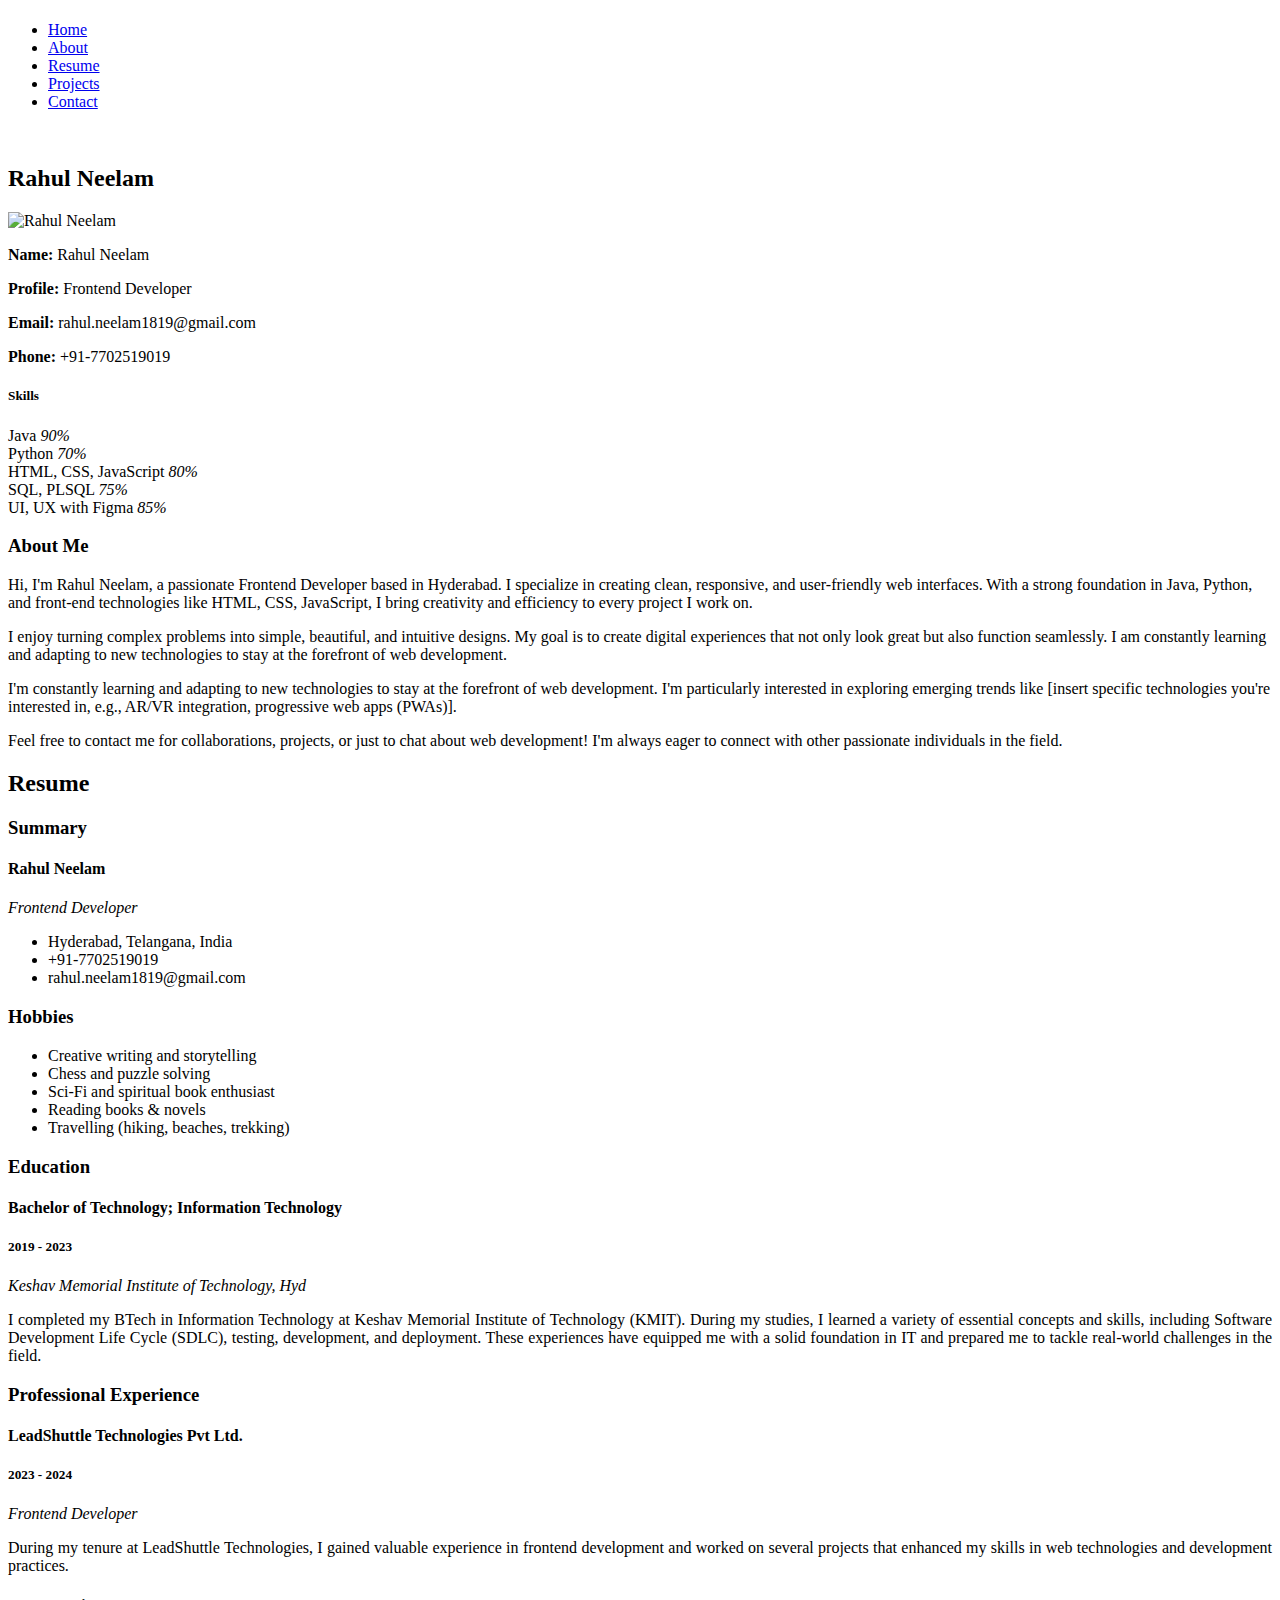
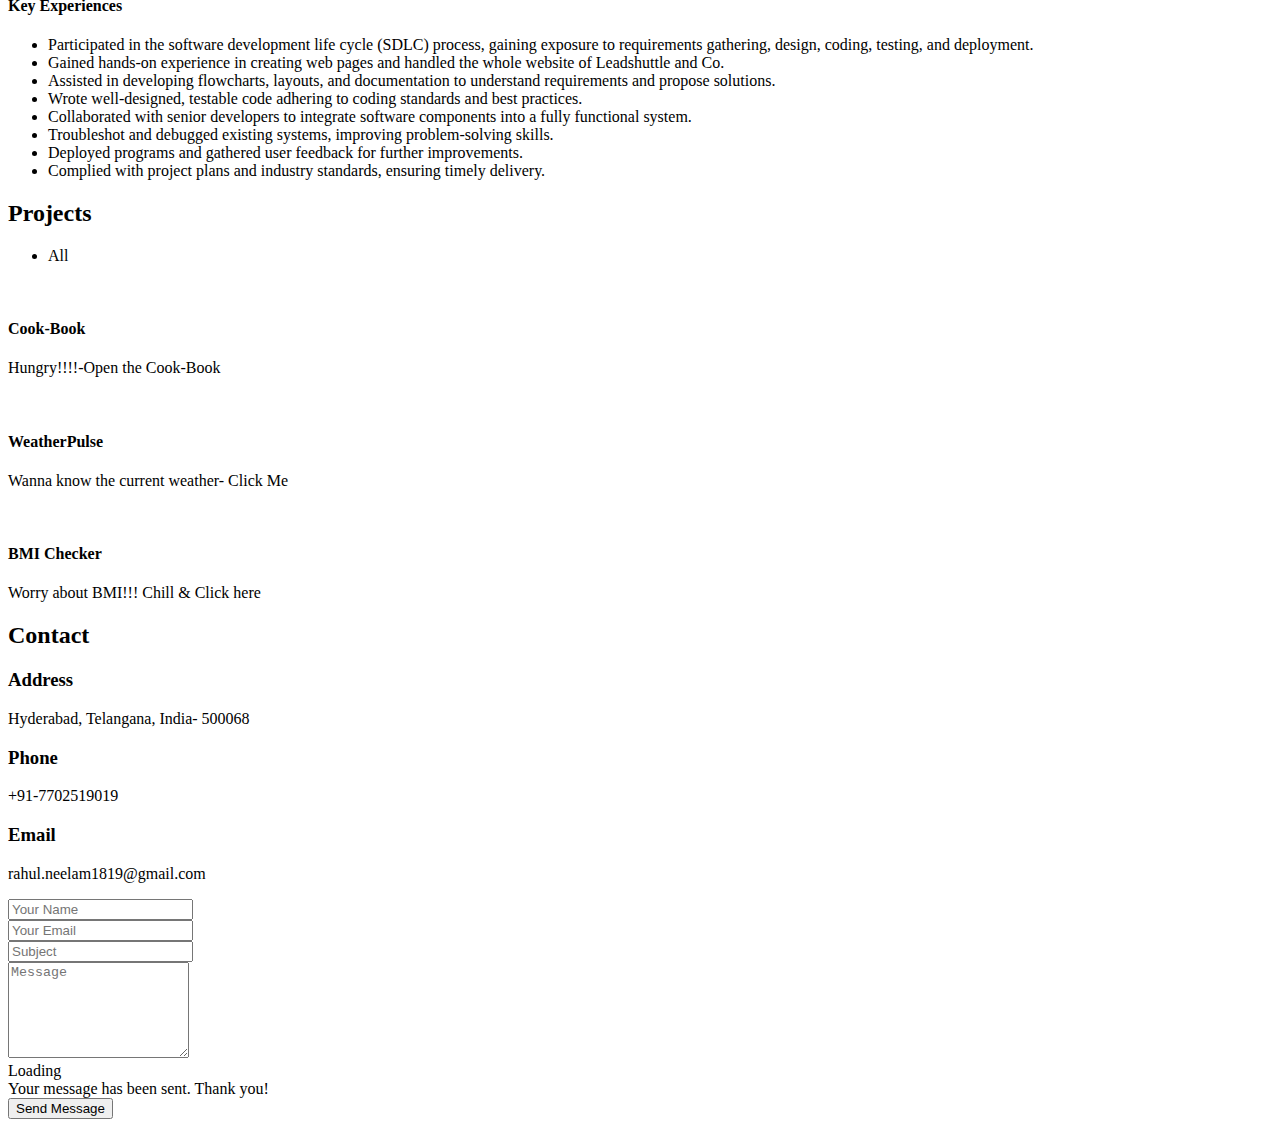
==== index.html @ 359d01f2 "Add files via upload" ====
<!DOCTYPE html>
<html lang="en">

<head>
  <meta charset="utf-8">
  <meta content="width=device-width, initial-scale=1.0" name="viewport">
  <title>Rahul-Neelam</title>
  <meta content="" name="description">
  <meta content="" name="keywords">

  <!-- Favicons -->
  <link href="assets/img/favicon.png" rel="icon">
  <link href="assets/img/apple-touch-icon.png" rel="apple-touch-icon">

  <!-- Fonts -->
  <link href="https://fonts.googleapis.com" rel="preconnect">
  <link href="https://fonts.gstatic.com" rel="preconnect" crossorigin>
  <link href="https://fonts.googleapis.com/css2?family=Roboto:ital,wght@0,100;0,300;0,400;0,500;0,700;0,900;1,100;1,300;1,400;1,500;1,700;1,900&family=Poppins:ital,wght@0,100;0,200;0,300;0,400;0,500;0,600;0,700;0,800;0,900;1,100;1,200;1,300;1,400;1,500;1,600;1,700;1,800;1,900&family=Raleway:ital,wght@0,100;0,200;0,300;0,400;0,500;0,600;0,700;0,800;0,900;1,100;1,200;1,300;1,400;1,500;1,600;1,700;1,800;1,900&display=swap" rel="stylesheet">

  <!-- Vendor CSS Files -->
  <link href="assets/vendor/bootstrap/css/bootstrap.min.css" rel="stylesheet">
  <link href="assets/vendor/bootstrap-icons/bootstrap-icons.css" rel="stylesheet">
  <link href="assets/vendor/aos/aos.css" rel="stylesheet">
  <link href="assets/vendor/glightbox/css/glightbox.min.css" rel="stylesheet">
  <link href="assets/vendor/swiper/swiper-bundle.min.css" rel="stylesheet">

  <!-- Main CSS File -->
  <link href="assets/css/main.css" rel="stylesheet">

  <!-- =======================================================
  * Template Name: DevFolio
  * Template URL: https://bootstrapmade.com/devfolio-bootstrap-portfolio-html-template/
  * Updated: Jun 14 2024 with Bootstrap v5.3.3
  * Author: BootstrapMade.com
  * License: https://bootstrapmade.com/license/
  ======================================================== -->
</head>

<body class="index-page">

  <header id="header" class="header d-flex align-items-center sticky-top">
    <div class="container-fluid container-xl position-relative d-flex align-items-center justify-content-between">

      <a href="index.html" class="logo d-flex align-items-center">
        <!-- Uncomment the line below if you also wish to use an image logo -->
        <!-- <img src="assets/img/logo.png" alt=""> -->
        <h1 class="sitename"></h1>
      </a>

      <nav id="navmenu" class="navmenu">
        <ul>
          <li><a href="#hero" class="active">Home<br></a></li>
          <li><a href="#about">About</a></li>
          <li><a href="#services">Resume</a></li>
          <li><a href="#portfolio">Projects</a></li>
          <li><a href="#contact">Contact</a></li>
        </ul>
        <i class="mobile-nav-toggle d-xl-none bi bi-list"></i>
      </nav>

    </div>
  </header>

  <main class="main">

    <!-- Hero Section -->
    <section id="hero" class="hero section">

      <img src="assets/img/hero-img.jpg" alt="" data-aos="fade-in">

      <div class="container d-flex flex-column align-items-center justify-content-center text-center" data-aos="fade-up" data-aos-delay="100">
        <h2>Rahul Neelam</h2>
        <p><span class="typed" data-typed-items="Designer, Frontend Developer, Software Developer"></span></p>
      </div>

    </section><!-- /Hero Section -->

<!-- About Section -->
<section id="about" class="about section">

  <div class="container" data-aos="fade-up" data-aos-delay="100">

    <div class="row gy-4">
      <div class="col-md-6">

        <div class="row justify-content-between align-items-center gy-4">
          <div class="col-lg-5">
            <div class="profile-image-container">
              <img src="assets/img/profile-img.jpg" class="img-fluid rounded-circle" alt="Rahul Neelam">
            </div>
          </div>
          <div class="col-lg-7 about-info">
            <div class="info-bubbles">
              <div class="info-bubble">
                <i class="bi bi-person-fill"></i>
                <p><strong>Name:</strong> <span>Rahul Neelam</span></p>
              </div>
              <div class="info-bubble">
                <i class="bi bi-code-slash"></i>
                <p><strong>Profile:</strong> <span>Frontend Developer</span></p>
              </div>
              <div class="info-bubble1">
                <i class="bi bi-envelope-fill"></i>
                <p><strong>Email:</strong> <span>rahul.neelam1819@gmail.com</span></p>
              </div>
              <div class="info-bubble1">
                <i class="bi bi-telephone-fill"></i>
                <p><strong>Phone:</strong> <span>+91-7702519019</span></p>
              </div>
            </div>
          </div>
        </div>
        <div class="skills-content skills-animation mt-4">

          <h5 class="mb-4">Skills</h5>

          <div class="progress">
            <span class="skill"><span>Java</span> <i class="val">90%</i></span>
            <div class="progress-bar-wrap">
              <div class="progress-bar" role="progressbar" aria-valuenow="90" aria-valuemin="0" aria-valuemax="100"></div>
            </div>
          </div><!-- End Skills Item -->

          <div class="progress">
            <span class="skill"><span>Python</span> <i class="val">70%</i></span>
            <div class="progress-bar-wrap">
              <div class="progress-bar" role="progressbar" aria-valuenow="70" aria-valuemin="0" aria-valuemax="100"></div>
            </div>
          </div><!-- End Skills Item -->

          <div class="progress">
            <span class="skill"><span>HTML, CSS, JavaScript</span> <i class="val">80%</i></span>
            <div class="progress-bar-wrap">
              <div class="progress-bar" role="progressbar" aria-valuenow="80" aria-valuemin="0" aria-valuemax="100"></div>
            </div>
          </div><!-- End Skills Item -->

          <div class="progress">
            <span class="skill"><span>SQL, PLSQL</span> <i class="val">75%</i></span>
            <div class="progress-bar-wrap">
              <div class="progress-bar" role="progressbar" aria-valuenow="75" aria-valuemin="0" aria-valuemax="100"></div>
            </div>
          </div><!-- End Skills Item -->

          <div class="progress">
            <span class="skill"><span>UI, UX with Figma</span> <i class="val">85%</i></span>
            <div class="progress-bar-wrap">
              <div class="progress-bar" role="progressbar" aria-valuenow="85" aria-valuemin="0" aria-valuemax="100"></div>
            </div>
          </div><!-- End Skills Item -->
        </div>
      </div>

      <div class="col-md-6">
        <div class="about-text">
          <h3>About Me</h3>
          <p class="justified-text">Hi, I'm Rahul Neelam, a passionate Frontend Developer based in Hyderabad. I specialize in creating clean, responsive, and user-friendly web interfaces. With a strong foundation in Java, Python, and front-end technologies like HTML, CSS, JavaScript, I bring creativity and efficiency to every project I work on.</p>
          <p class="justified-text">I enjoy turning complex problems into simple, beautiful, and intuitive designs. My goal is to create digital experiences that not only look great but also function seamlessly. I am constantly learning and adapting to new technologies to stay at the forefront of web development.</p>
          <p class="justified-text">I'm constantly learning and adapting to new technologies to stay at the forefront of web development. I'm particularly interested in exploring emerging trends like [insert specific technologies you're interested in, e.g., AR/VR integration, progressive web apps (PWAs)].</p>
          <p>Feel free to contact me for collaborations, projects, or just to chat about web development! I'm always eager to connect with other passionate individuals in the field.</p>
        </div>
      </div>
    </div>
  </div>
</section>
<!-- /About Section -->


  <!-- Resume Section -->
  <section id="services" class="services section">
  <!-- Section Title -->
  <div class="container section-title" data-aos="fade-up">
    <h2>Resume</h2>
  </div><!-- End Section Title -->

  <div class="container">
    <div class="row">
      
      <!-- Left Column -->
      <div class="col-lg-4" data-aos="fade-up" data-aos-delay="100">
        <h3 class="resume-title">Summary</h3>
        <div class="resume-item pb-0">
          <h4>Rahul Neelam</h4>
          <p><em>Frontend Developer</em></p>
          <ul>
            <li>Hyderabad, Telangana, India</li>
            <li>+91-7702519019</li>
            <li>rahul.neelam1819@gmail.com</li>
          </ul>
        </div><!-- End Resume Item -->

        <h3 class="resume-title">Hobbies</h3>
        <div class="resume-item">
          <ul>
            <li>Creative writing and storytelling</li>
            <li>Chess and puzzle solving</li>
            <li>Sci-Fi and spiritual book enthusiast</li>
            <li>Reading books & novels</li>
            <li>Travelling (hiking, beaches, trekking)</li>
          </ul>
        </div><!-- End Resume Item -->
      </div><!-- End Left Column -->

      <!-- Center Column -->
      <div class="col-lg-8" data-aos="fade-up" data-aos-delay="200">
        <h3 class="resume-title">Education</h3>
        <div class="resume-item">
          <h4>Bachelor of Technology; Information Technology</h4>
          <h5>2019 - 2023</h5>
          <p><em>Keshav Memorial Institute of Technology, Hyd</em></p>
          <p style="text-align: justify;">
            I completed my BTech in Information Technology at Keshav Memorial Institute of Technology (KMIT). During my studies, I learned a variety of essential concepts and skills, including Software Development Life Cycle (SDLC), testing, development, and deployment. These experiences have equipped me with a solid foundation in IT and prepared me to tackle real-world challenges in the field.
          </p>
        </div><!-- End Resume Item -->

        <h3 class="resume-title">Professional Experience</h3>
        <div class="resume-item">
          <h4>LeadShuttle Technologies Pvt Ltd.</h4>
          <h5>2023 - 2024</h5>
          <p><em>Frontend Developer</em></p>
          <p style="text-align: justify;">
            During my tenure at LeadShuttle Technologies, I gained valuable experience in frontend development and worked on several projects that enhanced my skills in web technologies and development practices.
          </p>
        <h4 class="resume-title">Key Experiences</h4>
        <div class="resume-item">
          <ul>
            <li>Participated in the software development life cycle (SDLC) process, gaining exposure to requirements gathering, design, coding, testing, and deployment.</li>
            <li>Gained hands-on experience in creating web pages and handled the whole website of Leadshuttle and Co.</li>
            <li>Assisted in developing flowcharts, layouts, and documentation to understand requirements and propose solutions.</li>
            <li>Wrote well-designed, testable code adhering to coding standards and best practices.</li>
            <li>Collaborated with senior developers to integrate software components into a fully functional system.</li>
            <li>Troubleshot and debugged existing systems, improving problem-solving skills.</li>
            <li>Deployed programs and gathered user feedback for further improvements.</li>
            <li>Complied with project plans and industry standards, ensuring timely delivery.</li>
          </ul>
        </div><!-- End Resume Item -->
      </div><!-- End Center Column -->
  </div>
</section><!-- /Resume Section -->


<!-- Portfolio Section -->
<section id="portfolio" class="portfolio section">

  <!-- Section Title -->
  <div class="container section-title" data-aos="fade-up">
    <h2>Projects</h2>
  </div><!-- End Section Title -->

  <div class="container">

    <div class="isotope-layout" data-default-filter="*" data-layout="masonry" data-sort="original-order">

      <ul class="portfolio-filters isotope-filters" data-aos="fade-up" data-aos-delay="100">
        <li data-filter="*" class="filter-active">All</li>
      </ul><!-- End Portfolio Filters -->

      <div class="row gy-4 isotope-container" data-aos="fade-up" data-aos-delay="200">

        <div class="col-lg-4 col-md-6 portfolio-item isotope-item filter-app">
          <img src="assets/img/portfolio/app-1.png" class="img-fluid" alt="">
          <div class="portfolio-info">
            <h4>Cook-Book</h4>
            <p>Hungry!!!!-Open the Cook-Book</p>
            <a href="assets/img/portfolio/app-1.png" title="Cook-Book" data-gallery="portfolio-gallery-app" class="glightbox preview-link"><i class="bi bi-zoom-in"></i></a>
            <a href="portfolio-details.html#cookbook" data-portfolio="cookbook" title="More Details" class="details-link"><i class="bi bi-link-45deg"></i></a>
          </div>
        </div><!-- End Portfolio Item -->

        <div class="col-lg-4 col-md-6 portfolio-item isotope-item filter-app">
          <img src="assets/img/portfolio/app-2.png" class="img-fluid" alt="">
          <div class="portfolio-info">
            <h4>WeatherPulse</h4>
            <p>Wanna know the current weather- Click Me</p>
            <a href="assets/img/portfolio/app-2.png" title="WeatherPulse" data-gallery="portfolio-gallery-app" class="glightbox preview-link"><i class="bi bi-zoom-in"></i></a>
            <a href="portfolio-details.html#weatherpulse" data-portfolio="weatherpulse" title="More Details" class="details-link"><i class="bi bi-link-45deg"></i></a>
          </div>
        </div><!-- End Portfolio Item -->

        <div class="col-lg-4 col-md-6 portfolio-item isotope-item filter-app">
          <img src="assets/img/portfolio/app-3.png" class="img-fluid" alt="">
          <div class="portfolio-info">
            <h4>BMI Checker</h4>
            <p>Worry about BMI!!! Chill & Click here</p>
            <a href="assets/img/portfolio/app-3.png" title="BMIChecker" data-gallery="portfolio-gallery-app" class="glightbox preview-link"><i class="bi bi-zoom-in"></i></a>
            <a href="portfolio-details.html#BMIChecker" data-portfolio="bmichecker" title="More Details" class="details-link"><i class="bi bi-link-45deg"></i></a>
          </div>
        </div><!-- End Portfolio Item -->


      </div><!-- End Portfolio Container -->

    </div>

  </div>

</section><!-- /Portfolio Section -->

    <!-- Contact Section -->
    <section id="contact" class="contact section">

      <!-- Section Title -->
      <div class="container section-title" data-aos="fade-up">
        <h2>Contact</h2>
      </div><!-- End Section Title -->

      <div class="container" data-aos="fade-up" data-aos-delay="100">

        <div class="info-wrap" data-aos="fade-up" data-aos-delay="200">
          <div class="row gy-5">

            <div class="col-lg-4">
              <div class="info-item d-flex align-items-center">
                <i class="bi bi-geo-alt flex-shrink-0"></i>
                <div>
                  <h3>Address</h3>
                  <p>Hyderabad, Telangana, India- 500068</p>
                </div>
              </div>
            </div><!-- End Info Item -->

            <div class="col-lg-4">
              <div class="info-item d-flex align-items-center">
                <i class="bi bi-telephone flex-shrink-0"></i>
                <div>
                  <h3>Phone</h3>
                  <p>+91-7702519019</p>
                </div>
              </div>
            </div><!-- End Info Item -->

            <div class="col-lg-4">
              <div class="info-item d-flex align-items-center">
                <i class="bi bi-envelope flex-shrink-0"></i>
                <div>
                  <h3>Email<br></h3>
                  <p>rahul.neelam1819@gmail.com</p>
                </div>
              </div>
            </div><!-- End Info Item -->

          </div>
        </div>

        <form action="forms/contact.php" method="post" class="php-email-form" data-aos="fade-up" data-aos-delay="300">
          <div class="row gy-4">

            <div class="col-md-6">
              <input type="text" name="name" class="form-control" placeholder="Your Name" required="">
            </div>

            <div class="col-md-6 ">
              <input type="email" class="form-control" name="email" placeholder="Your Email" required="">
            </div>

            <div class="col-md-12">
              <input type="text" class="form-control" name="subject" placeholder="Subject" required="">
            </div>

            <div class="col-md-12">
              <textarea class="form-control" name="message" rows="6" placeholder="Message" required=""></textarea>
            </div>

            <div class="col-md-12 text-center">
              <div class="loading">Loading</div>
              <div class="error-message"></div>
              <div class="sent-message">Your message has been sent. Thank you!</div>

              <button type="submit">Send Message</button>
            </div>

          </div>
        </form><!-- End Contact Form -->

      </div>

    </section><!-- /Contact Section -->

  </main>

  <footer id="footer" class="footer">

    <div class="container">
      <div class="social-links d-flex justify-content-center">
        <a href="https://www.facebook.com/nagavenkata.rahul/"><i class="bi bi-facebook"></i></a>
        <a href="https://www.instagram.com/rahul_neel03/"><i class="bi bi-instagram"></i></a>
        <a href="https://www.linkedin.com/in/rahul-neelam-0690a8190/"><i class="bi bi-linkedin"></i></a>
        <a href="https://github.com/Rahul-Neelam"><i class="bi bi-github"></i></a>
      </div>
    </div>

  </footer>

  <!-- Scroll Top -->
  <a href="#" id="scroll-top" class="scroll-top d-flex align-items-center justify-content-center"><i class="bi bi-arrow-up-short"></i></a>

  <!-- Preloader -->
  <div id="preloader"></div>

  <!-- Vendor JS Files -->
  <script src="assets/vendor/bootstrap/js/bootstrap.bundle.min.js"></script>
  <script src="assets/vendor/php-email-form/validate.js"></script>
  <script src="assets/vendor/aos/aos.js"></script>
  <script src="assets/vendor/typed.js/typed.umd.js"></script>
  <script src="assets/vendor/waypoints/noframework.waypoints.js"></script>
  <script src="assets/vendor/purecounter/purecounter_vanilla.js"></script>
  <script src="assets/vendor/glightbox/js/glightbox.min.js"></script>
  <script src="assets/vendor/imagesloaded/imagesloaded.pkgd.min.js"></script>
  <script src="assets/vendor/isotope-layout/isotope.pkgd.min.js"></script>
  <script src="assets/vendor/swiper/swiper-bundle.min.js"></script>

  <!-- Main JS File -->
  <script src="assets/js/main.js"></script>

</body>

</html>
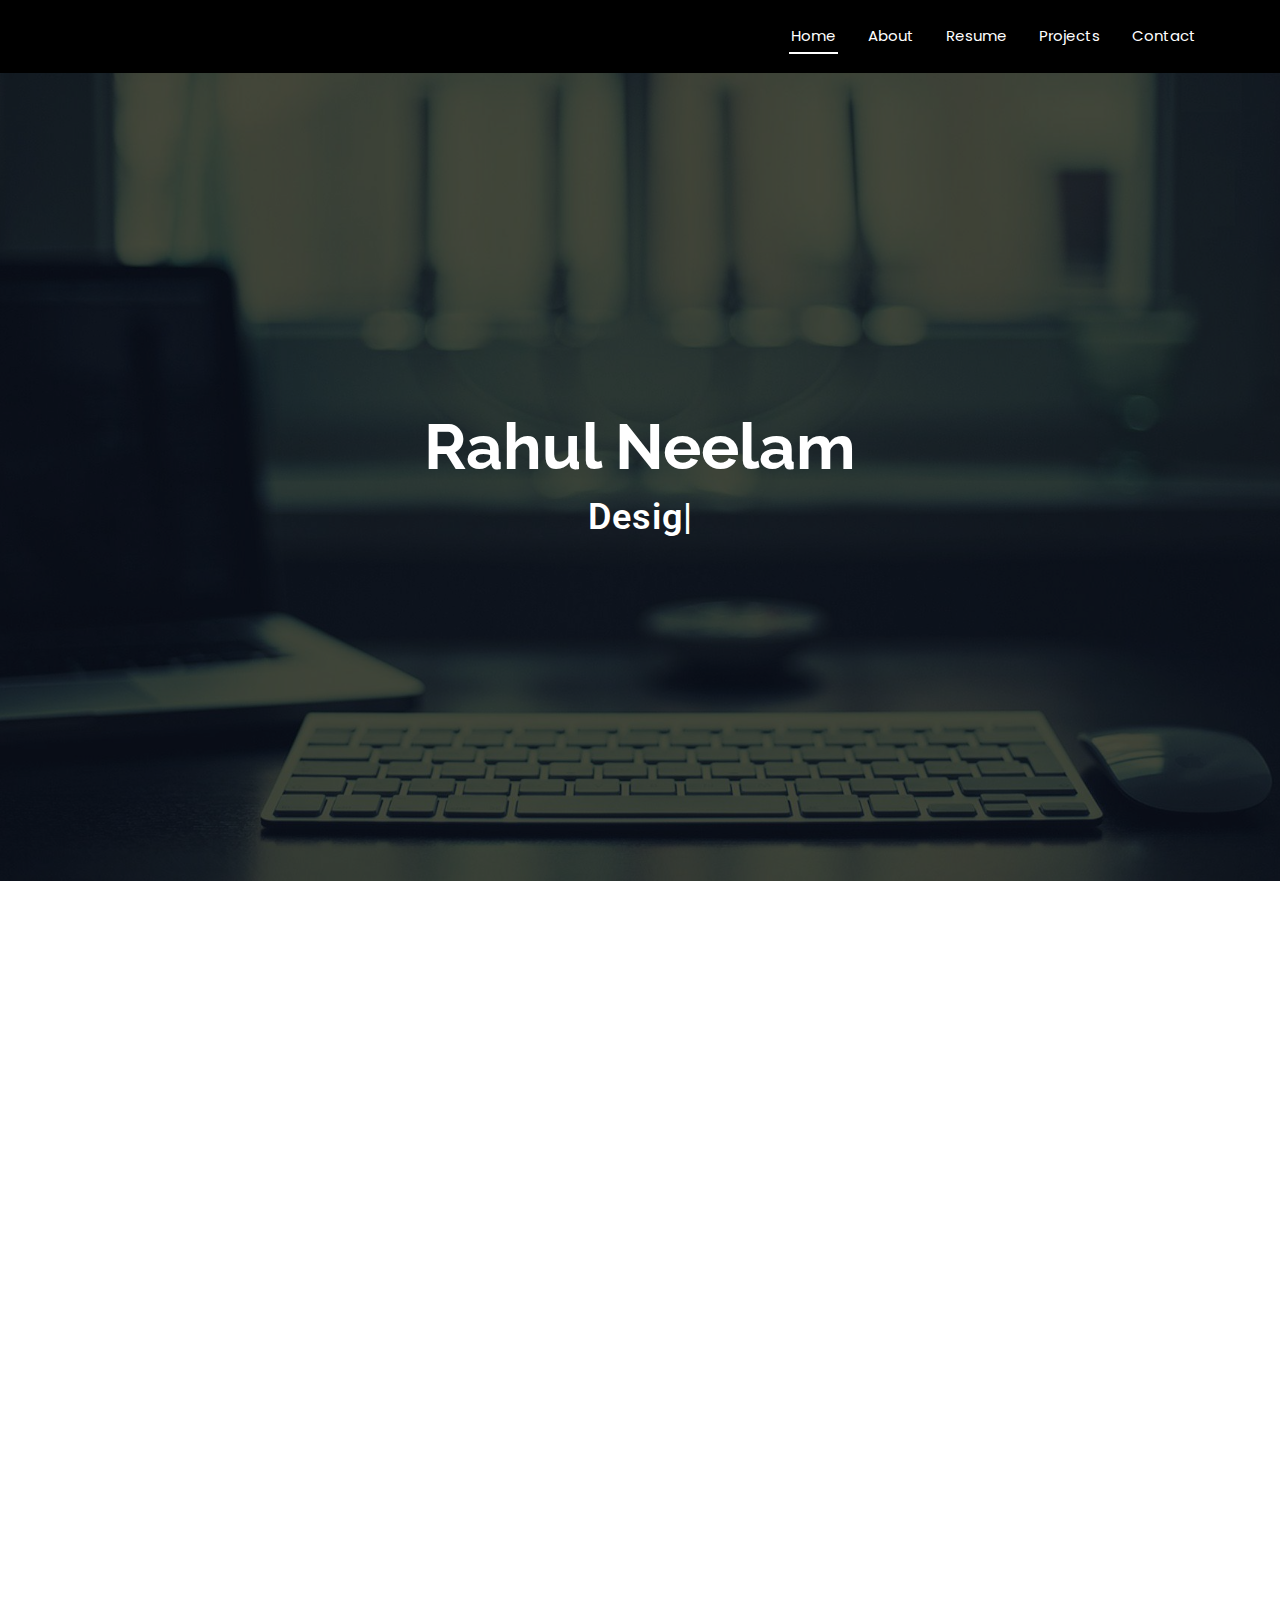
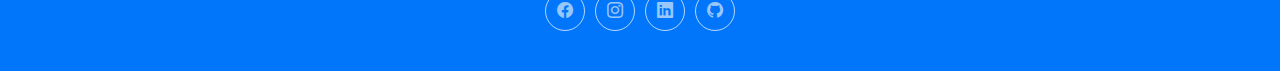
==== commit b7752923: "Update index.html" ====
--- a/index.html
+++ b/index.html
@@ -189,14 +189,12 @@
           </ul>
         </div><!-- End Resume Item -->
 
-        <h3 class="resume-title">Hobbies</h3>
+        <h3 class="resume-title">Certifications</h3>
         <div class="resume-item">
           <ul>
-            <li>Creative writing and storytelling</li>
-            <li>Chess and puzzle solving</li>
-            <li>Sci-Fi and spiritual book enthusiast</li>
-            <li>Reading books & novels</li>
-            <li>Travelling (hiking, beaches, trekking)</li>
+            <li>Neural Networks and Deep-Learning</li>
+            <li>Oracle Certified Associate (OCA)</li>
+            <li>JavaScript</li>
           </ul>
         </div><!-- End Resume Item -->
       </div><!-- End Left Column -->
@@ -414,4 +412,4 @@
 
 </body>
 
-</html>+</html>
